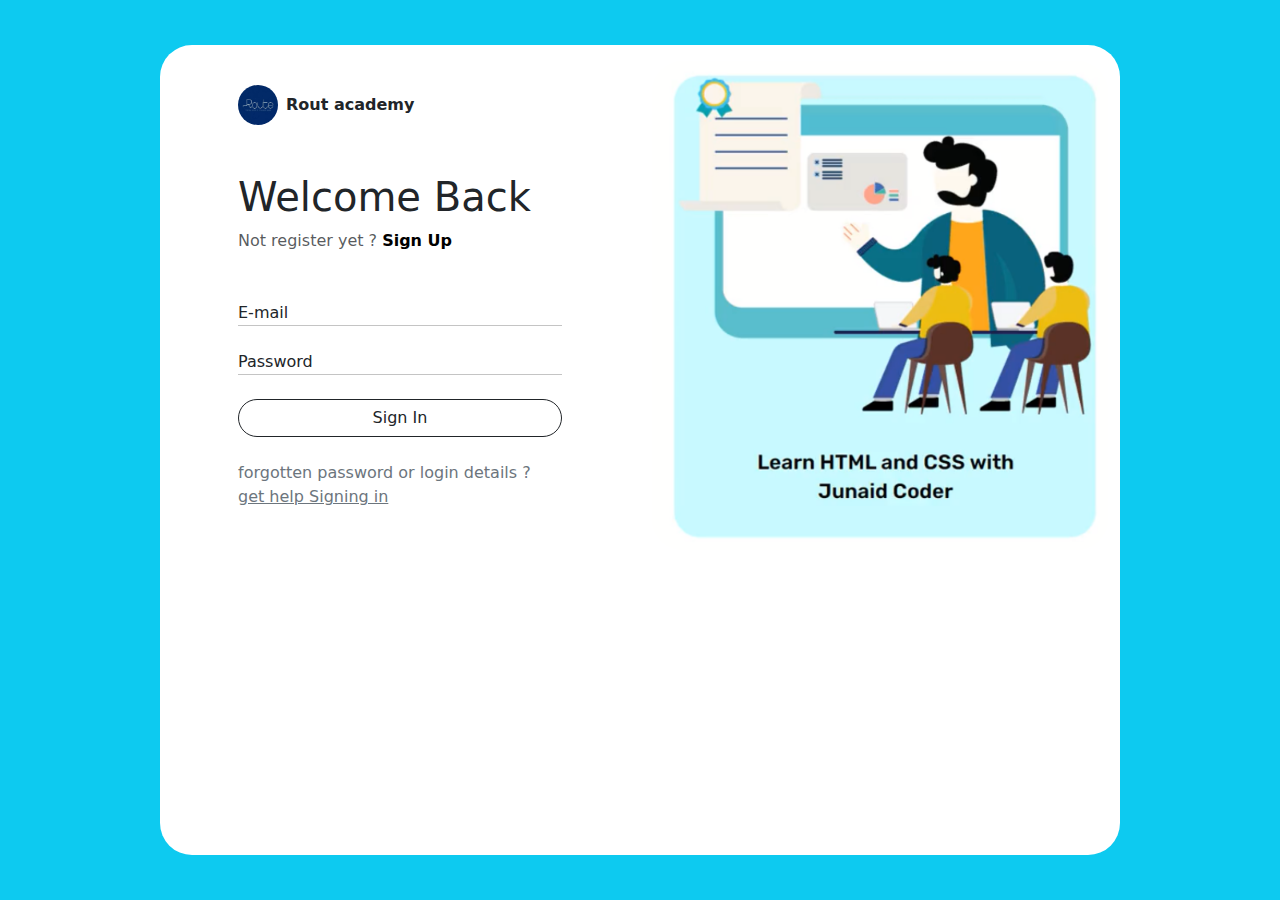
==== index.html @ 8bfc4774 "upload data" ====
<!DOCTYPE html>
<html lang="en">
<head>
   <meta charset="UTF-8">
   <meta http-equiv="X-UA-Compatible" content="IE=edge">
   <meta name="viewport" content="width=device-width, initial-scale=1.0">
   <link rel="stylesheet" href="./Css/all.min.css">
   <link rel="stylesheet" href="./Css/bootstrap.min.css">
   <link rel="stylesheet" href="./Css/main.css">
   <title>Document</title>
</head>
<body>
   <Section id="Contact" class="bg-info vh-100 d-flex justify-content-center align-items-center  ">
      <div class="container  w-75 bg-white rounded-5 overflow-hidd75  row" >
         <div id="formGroup" class=" text  px-3 py-4 w-50 h-100  mb-4 px-4 d-flex flex-column align-items-center ">
            <div class=" w-75  ">

               <p class="fw-bold mt-3 mb-5  "><span><img src="./Img/316495025_715368763341402_9052059473166658327_n.jpg" class=" icon rounded-circle me-2" alt=""></span>Rout academy</p>
               <h3 class="fs-1">Welcome Back </h3>
               <p id="descriptionText" class=" text-muted  mb-5"> Not register yet ? <span id="signUp" class="fw-bolder text-black ">Sign Up</span></p> 

               <div id="fullName" class="position-relative checkmark__check   mb-4 d-none ">
                  <label  class="d-block position-absolute " for="inpName">Full Name</label>
                  <input type="text" name="" id="inpName" class=" form-control   bg-transparent  ">
               </div>
               <div class="position-relative mb-4 ">
                  <label class="d-block position-absolute " id="gmailLabel" for="inpEmail">E-mail</label>
                  <input type="email" name="" id="inpEmail" class=" form-control    bg-transparent  ">
               </div>
               <div class="position-relative mb-4">
                  <label class="d-block position-absolute " for="inpPass">Password</label>
                  <input type="password" name="" id="inpPass" class=" form-control  bg-transparent  ">
               </div>
               <a id="signBtn"  class="btn  w-100 btn btn-outline-dark  rounded-pill ">Sign In </a>
               <p class=" text-secondary mt-4"> forgotten password or login details ?<span class="text-decoration-underline" > get help Signing in </span> </p>
            </div>
         </div>
         <div id="imgContainer" class=" image__container   w-50 h-100 pt-3 rounded-end-5 ">
            <img src="./Img/Screenshot 2023-02-09 223744.png" class="w-100 rounded-5 " alt="">
         </div>
      </div>
   </Section>

   <script src="./Js/main2.js"></script>
</body>
</html>
---- Css/main.css ----
.container{
   min-height: 90vh;
   position: relative;
}

.text{
   position: absolute;
   left: 0%;
   height: 100%;
   transition: left 1s;
}

.image__container{
   position: absolute;
   left: 50%;
   z-index: 10;
   transition: left 1s;
}
.icon{
   width: 40px;
   height: 60%;
   
}
#signUp,#signIn{
   cursor: pointer;
}
.form-control{
   
   all: unset;
   width: 100% !important;
   border: none;
   border-bottom: 1px solid rgba(141, 140, 140, 0.514) !important ;
   transition: border-color 150ms linear ;
   
}
.form-control.is-valid, .was-validated .form-control:valid,.form-control.is-invalid, .was-invalidated .form-control:invalid{
   padding-right: 0px !important;
}
.form-control:focus{
   outline: none !important;
   box-shadow: none !important;
  
}

input{
   border: none;
   border-bottom: 1px solid rgba(141, 140, 140, 0.514);
   transition: border-color 150ms linear ;
   
}
input:focus{
   outline: none;
}
Label{
   transition: transform 150ms ease-out, font-size 150ms ease-out, font-weight 150ms ease-out ;
}
/* .btn{
   /* color: rgba(238, 238, 238,1);
   background-color: rgba(0, 0, 0,.9); */
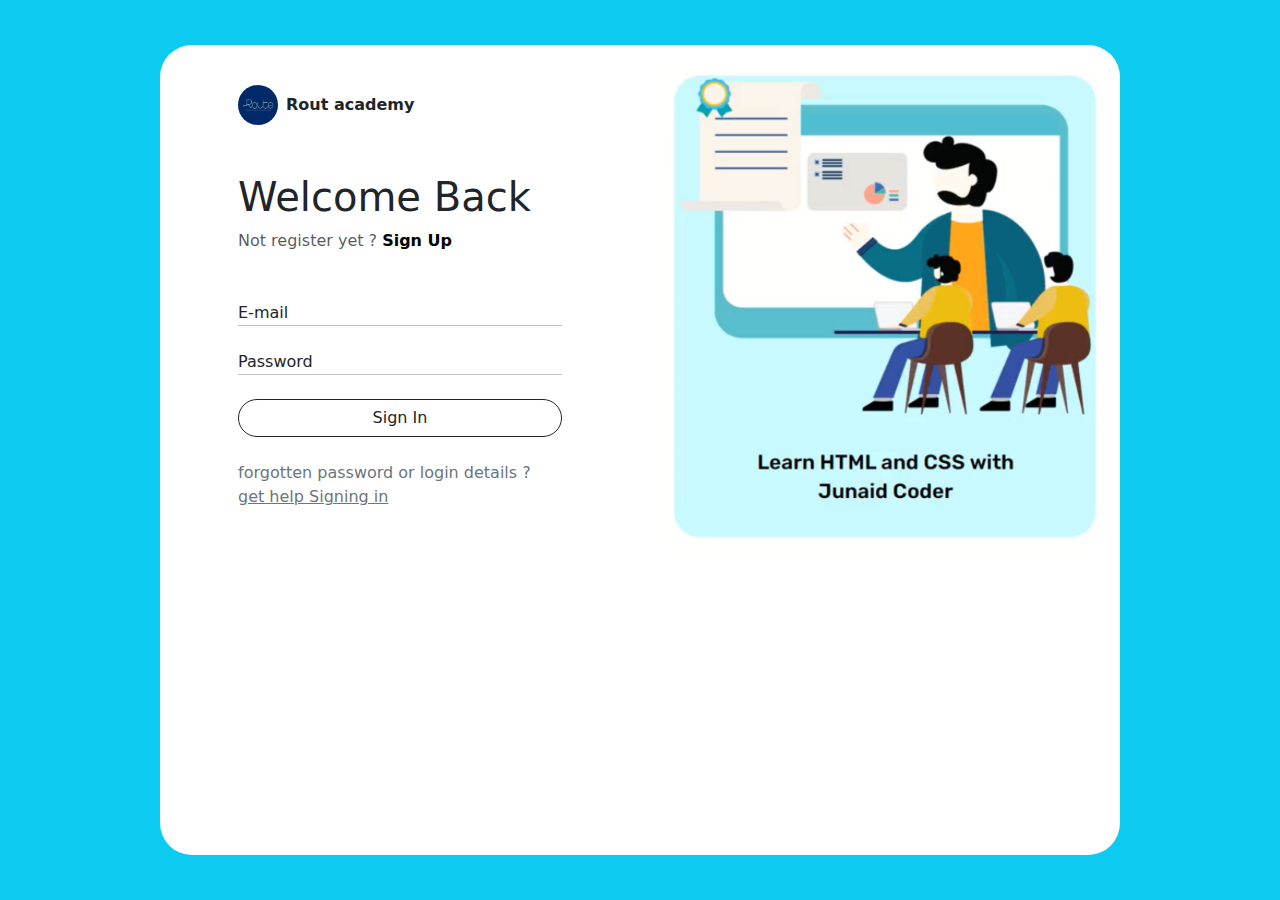
==== commit 07e844d8: "adding home page" ====
--- a/index.html
+++ b/index.html
@@ -7,7 +7,7 @@
    <link rel="stylesheet" href="./Css/all.min.css">
    <link rel="stylesheet" href="./Css/bootstrap.min.css">
    <link rel="stylesheet" href="./Css/main.css">
-   <title>Document</title>
+   <title>log in</title>
 </head>
 <body>
    <Section id="Contact" class="bg-info vh-100 d-flex justify-content-center align-items-center  ">
